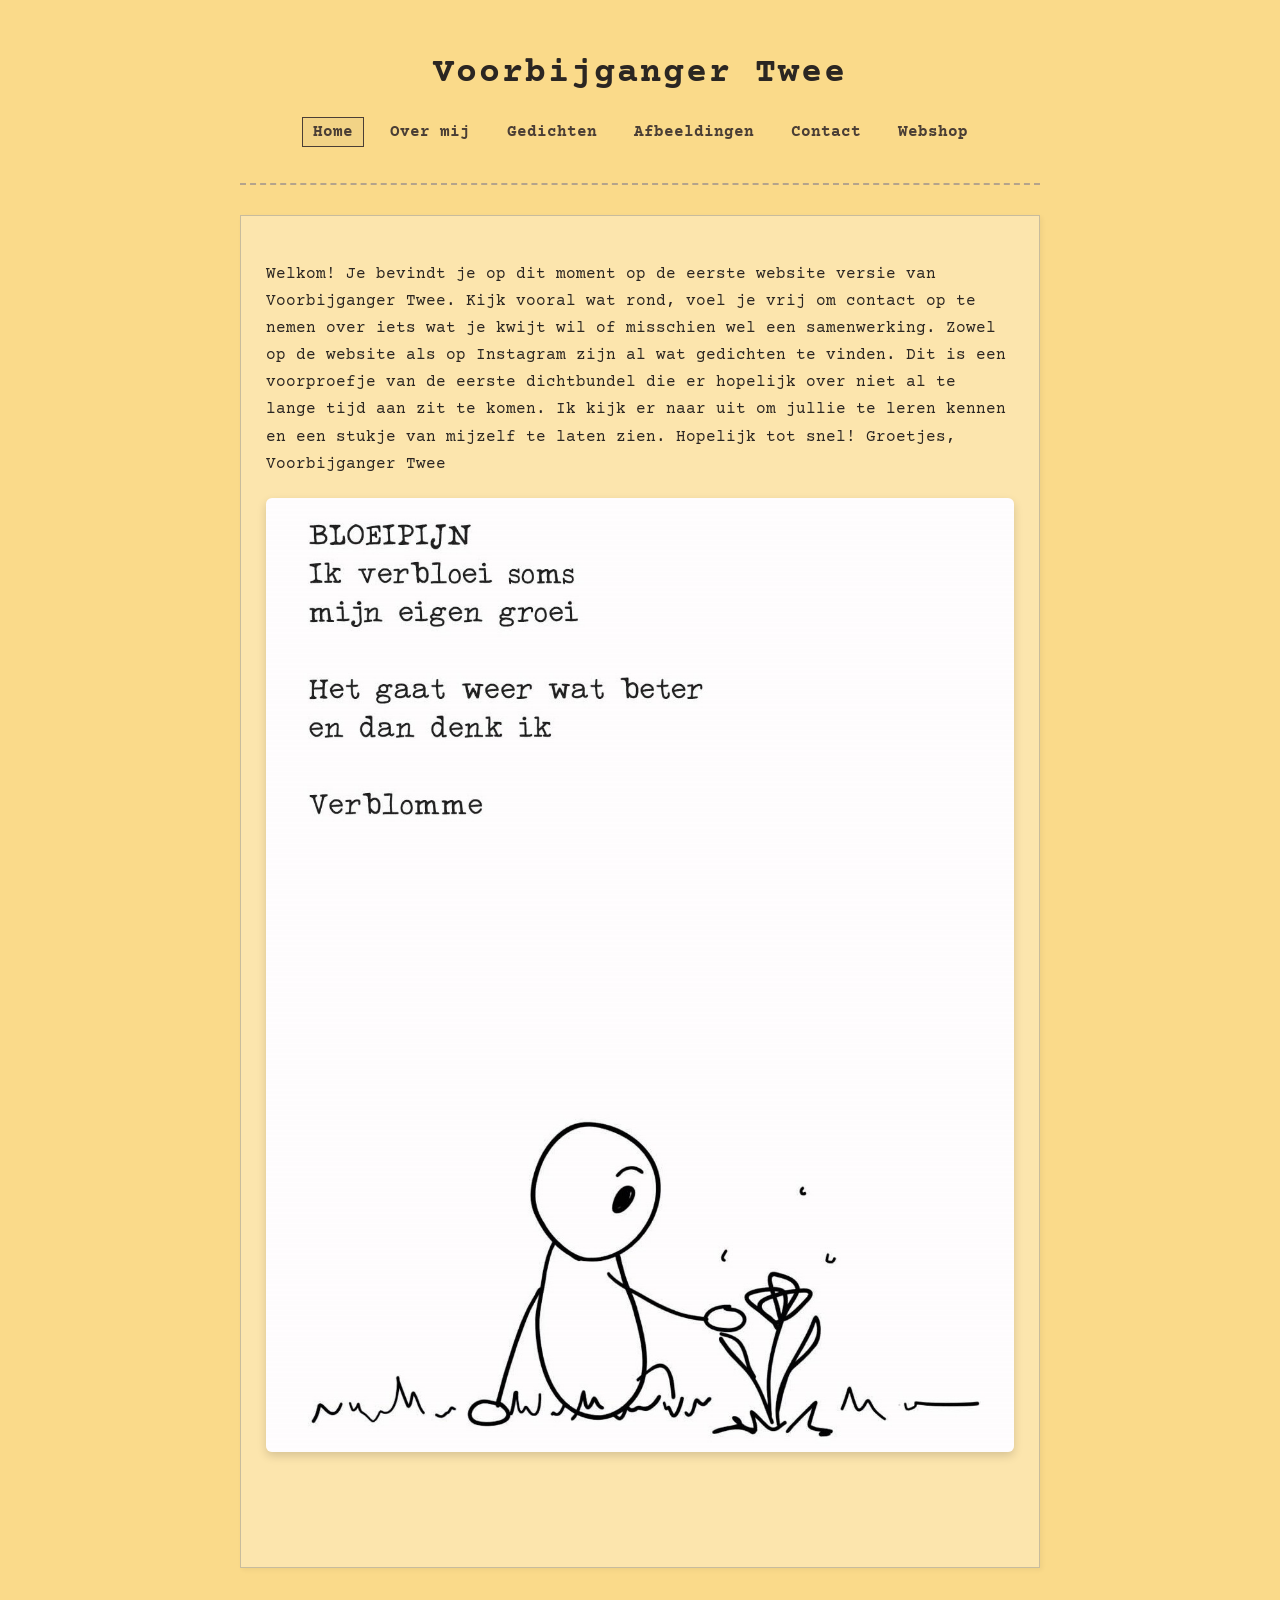
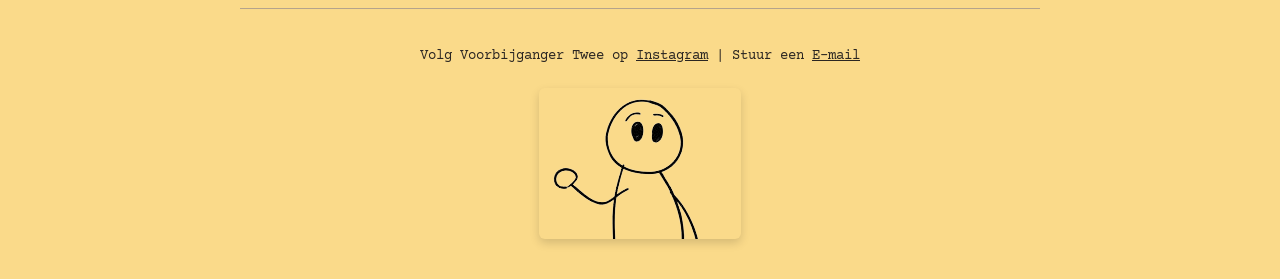
==== index.html @ 48aa64e8 "Eerste upload" ====
<!DOCTYPE html>
<html lang="nl">
<head>
    <meta charset="UTF-8">
    <meta name="viewport" content="width=device-width, initial-scale=1.0">
    <title>Voorbijganger Twee | Home</title>
    <link rel="stylesheet" href="style.css">
</head>
<body>

    <div class="container">
        <header>
            <h1>Voorbijganger Twee</h1>
            <nav>
                <ul>
                    <li><a href="index.html" class="active">Home</a></li>
                    <li><a href="over-mij.html">Over mij</a></li>
                    <li><a href="gedichten.html">Gedichten</a></li>
                    <li><a href="afbeeldingen.html">Afbeeldingen</a></li>
                    <li><a href="contact.html">Contact</a></li>
                    <li><a href="webshop.html">Webshop</a></li>
                </ul>
            </nav>
        </header>

        <main>
            <section class="card">
                <h2></h2> 
                Welkom!

Je bevindt je op dit moment op de eerste website versie van Voorbijganger Twee. Kijk vooral wat rond, voel je vrij om contact op te nemen over iets wat je kwijt wil of misschien wel een samenwerking.

Zowel op de website als op Instagram zijn al wat gedichten te vinden. Dit is een voorproefje van de eerste dichtbundel die er hopelijk over niet al te lange tijd aan zit te komen. Ik kijk er naar uit om jullie te leren kennen en een stukje van mijzelf te laten zien.

Hopelijk tot snel!

Groetjes,
Voorbijganger Twee

                  
                 <img src="site afbeeldingen/Bloeipijn.jpg" alt="Bloeipijn" class="gedicht-afbeelding">

                <p><i></i></p>
                
                <p>
                   <br>    
                    <br>
                      
                </p>

               
            
            </section>
        </main>

        <footer>
            <p>
                Volg Voorbijganger Twee op <a href="https://www.instagram.com/voorbijgangertwee" target="_blank">Instagram</a>
                | Stuur een <a href="mailto:voorbijgangertwee.beevee@hotmail.com">E-mail</a>
            </p>
                 <img src="site afbeeldingen/underbodyminbreeg-removebg-preview.png" alt="Gedicht Bewijsdrang" class="gedicht-afbeelding">
        </footer>
    </div>

</body>
</html>
---- style.css ----
/* Google Font importeren: Courier Prime (typemachine-stijl) */
@import url('https://fonts.googleapis.com/css2?family=Courier+Prime:ital,wght@0,400;0,700;1,400&display=swap');

body {
    font-family: 'Courier Prime', 'Courier New', Courier, monospace;
    background-color: #fada8a; /* Warm crème/geel oud papier */
    color: #2b2622; /* Inkt-zwart/donkerbruin */
    margin: 0;
    padding: 0;
    line-height: 1.7;
}

/* Container om de inhoud gecentreerd en overzichtelijk te houden */
.container {
    max-width: 800px;
    margin: 0 auto;
    padding: 20px;
}

/* Header & Navigatiemenu */
header {
    text-align: center;
    border-bottom: 2px dashed #b5a48b; /* Subtiele stippellijn als scheiding */
    padding-bottom: 20px;
    margin-bottom: 30px;
}

header h1 {
    font-size: 2.2rem;
    letter-spacing: 2px;
    margin-bottom: 10px;
}

nav ul {
    list-style: none;
    padding: 0;
    display: flex;
    justify-content: center;
    flex-wrap: wrap;
    gap: 15px;
}

nav a {
    text-decoration: none;
    color: #4a3e35;
    font-weight: bold;
    padding: 5px 10px;
    border: 1px solid transparent;
}

nav a:hover, nav a.active {
    border: 1px solid #4a3e35;
    background-color: rgba(0, 0, 0, 0.03);
}

/* Secties & Blokken */
.card {
    background: rgba(255, 255, 255, 0.3); /* Licht doorschijnend op papier */
    border: 1px solid #c8bc9d;
    padding: 25px;
    margin-bottom: 30px;
    box-shadow: 2px 2px 5px rgba(0,0,0,0.05);
}

/* Afbeeldingen van Voorbijganger Twee */
.illustratie {
    max-width: 100%;
    height: auto;
    display: block;
    margin: 15px auto;
}

/* Footer met links naar mail & insta */
footer {
    text-align: center;
    margin-top: 40px;
    padding-top: 20px;
    border-top: 1px solid #b5a48b;
    font-size: 0.9rem;
}

footer a {
    color: #2b2622;
}/* Styling voor de gedichten-afbeelding */
.gedicht-afbeelding {
  max-width: 100%;
  height: auto;
  display: block;
  margin: 20px auto;
  box-shadow: 0 4px 10px rgba(0, 0, 0, 0.15);
  border-radius: 6px;
}
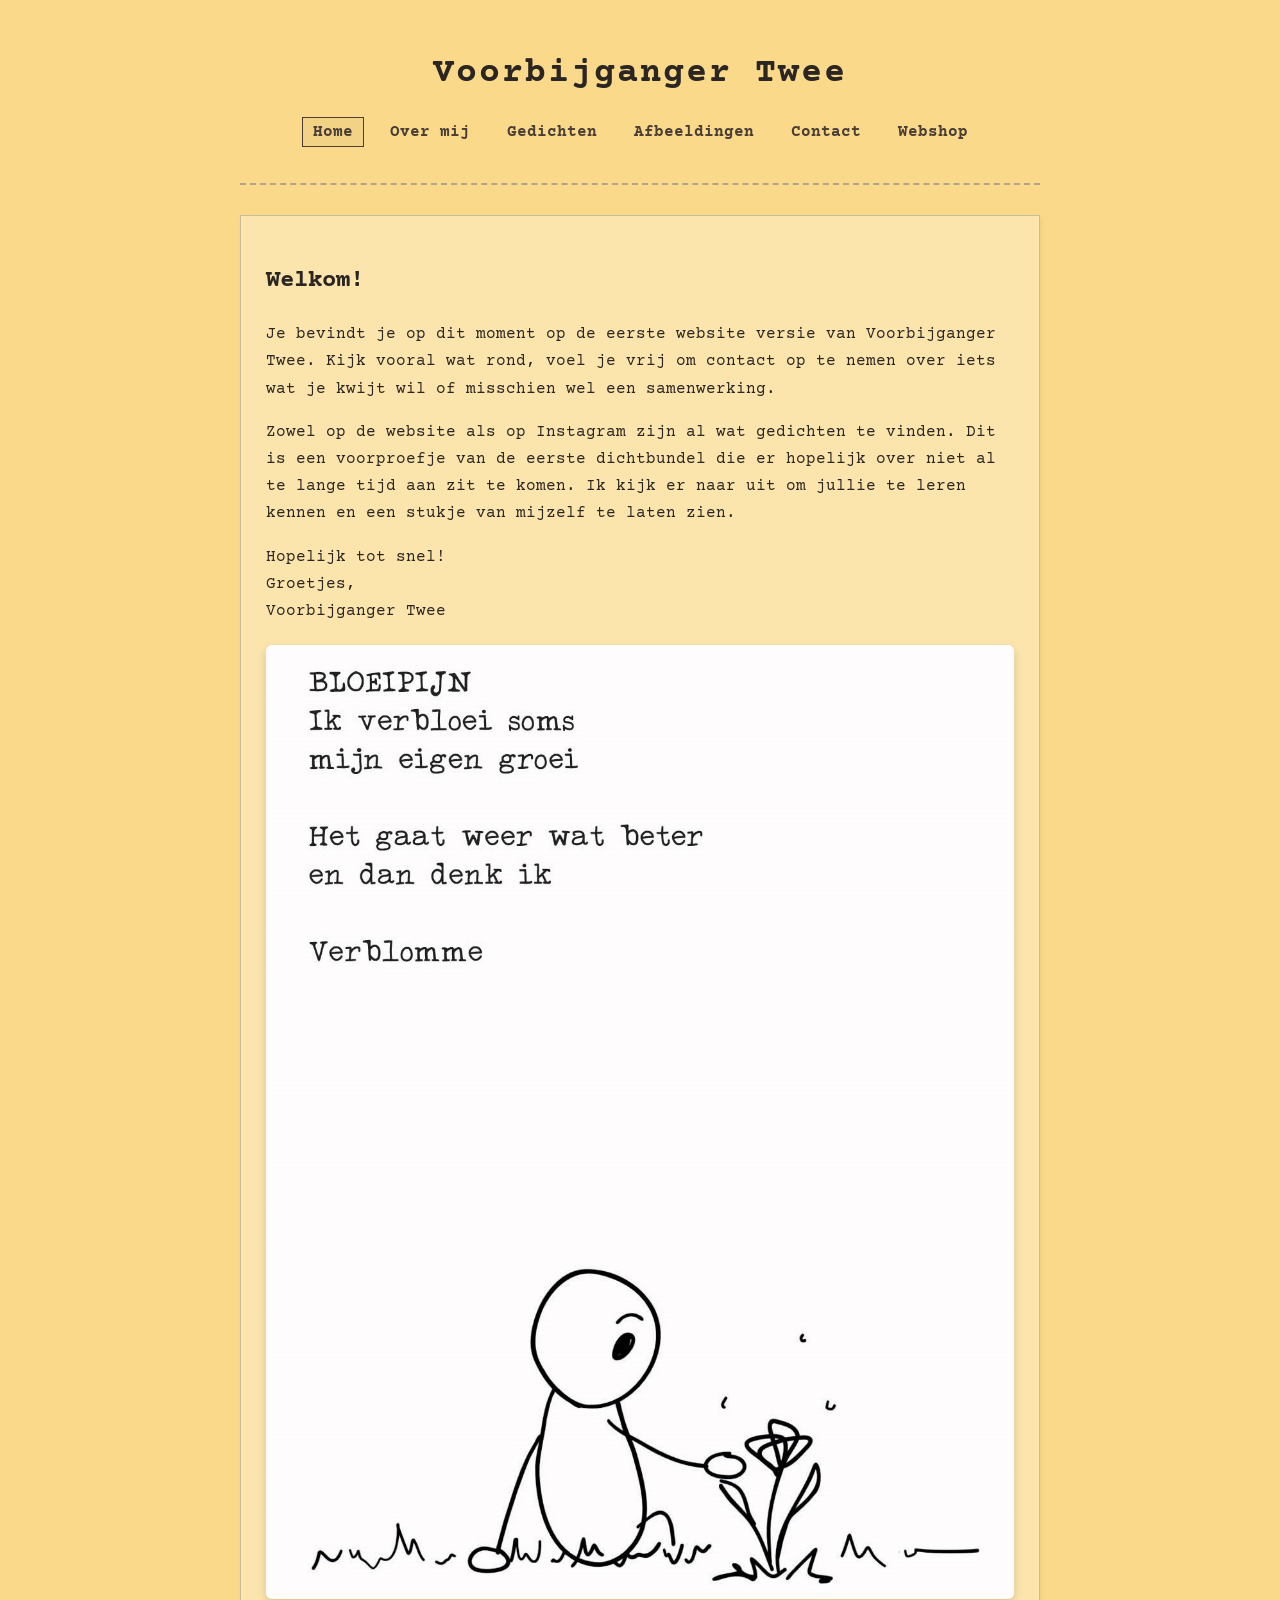
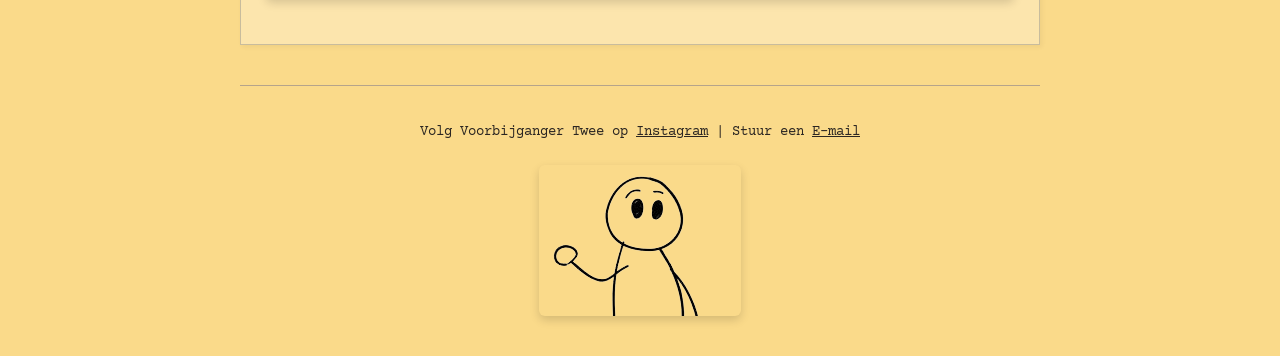
==== commit cd6642f5: "Google verificatie toegevoegd" ====
--- a/index.html
+++ b/index.html
@@ -5,6 +5,7 @@
     <meta name="viewport" content="width=device-width, initial-scale=1.0">
     <title>Voorbijganger Twee | Home</title>
     <link rel="stylesheet" href="style.css">
+    <meta name="google-site-verification" content="google6f737abf534c8eba" />
 </head>
 <body>
 
@@ -25,31 +26,20 @@
 
         <main>
             <section class="card">
-                <h2></h2> 
-                Welkom!
-
-Je bevindt je op dit moment op de eerste website versie van Voorbijganger Twee. Kijk vooral wat rond, voel je vrij om contact op te nemen over iets wat je kwijt wil of misschien wel een samenwerking.
-
-Zowel op de website als op Instagram zijn al wat gedichten te vinden. Dit is een voorproefje van de eerste dichtbundel die er hopelijk over niet al te lange tijd aan zit te komen. Ik kijk er naar uit om jullie te leren kennen en een stukje van mijzelf te laten zien.
-
-Hopelijk tot snel!
-
-Groetjes,
-Voorbijganger Twee
-
-                  
-                 <img src="site afbeeldingen/Bloeipijn.jpg" alt="Bloeipijn" class="gedicht-afbeelding">
-
-                <p><i></i></p>
-                
+                <h2>Welkom!</h2> 
                 <p>
-                   <br>    
-                    <br>
-                      
+                Je bevindt je op dit moment op de eerste website versie van Voorbijganger Twee. Kijk vooral wat rond, voel je vrij om contact op te nemen over iets wat je kwijt wil of misschien wel een samenwerking.
+                </p>
+                <p>
+                Zowel op de website als op Instagram zijn al wat gedichten te vinden. Dit is een voorproefje van de eerste dichtbundel die er hopelijk over niet al te lange tijd aan zit te komen. Ik kijk er naar uit om jullie te leren kennen en een stukje van mijzelf te laten zien.
+                </p>
+                <p>
+                Hopelijk tot snel!<br>
+                Groetjes,<br>
+                Voorbijganger Twee
                 </p>
 
-               
-            
+                <img src="site afbeeldingen/Bloeipijn.jpg" alt="Bloeipijn" class="gedicht-afbeelding">
             </section>
         </main>
 
@@ -58,7 +48,7 @@
                 Volg Voorbijganger Twee op <a href="https://www.instagram.com/voorbijgangertwee" target="_blank">Instagram</a>
                 | Stuur een <a href="mailto:voorbijgangertwee.beevee@hotmail.com">E-mail</a>
             </p>
-                 <img src="site afbeeldingen/underbodyminbreeg-removebg-preview.png" alt="Gedicht Bewijsdrang" class="gedicht-afbeelding">
+            <img src="site afbeeldingen/underbodyminbreeg-removebg-preview.png" alt="Gedicht Bewijsdrang" class="gedicht-afbeelding">
         </footer>
     </div>
 
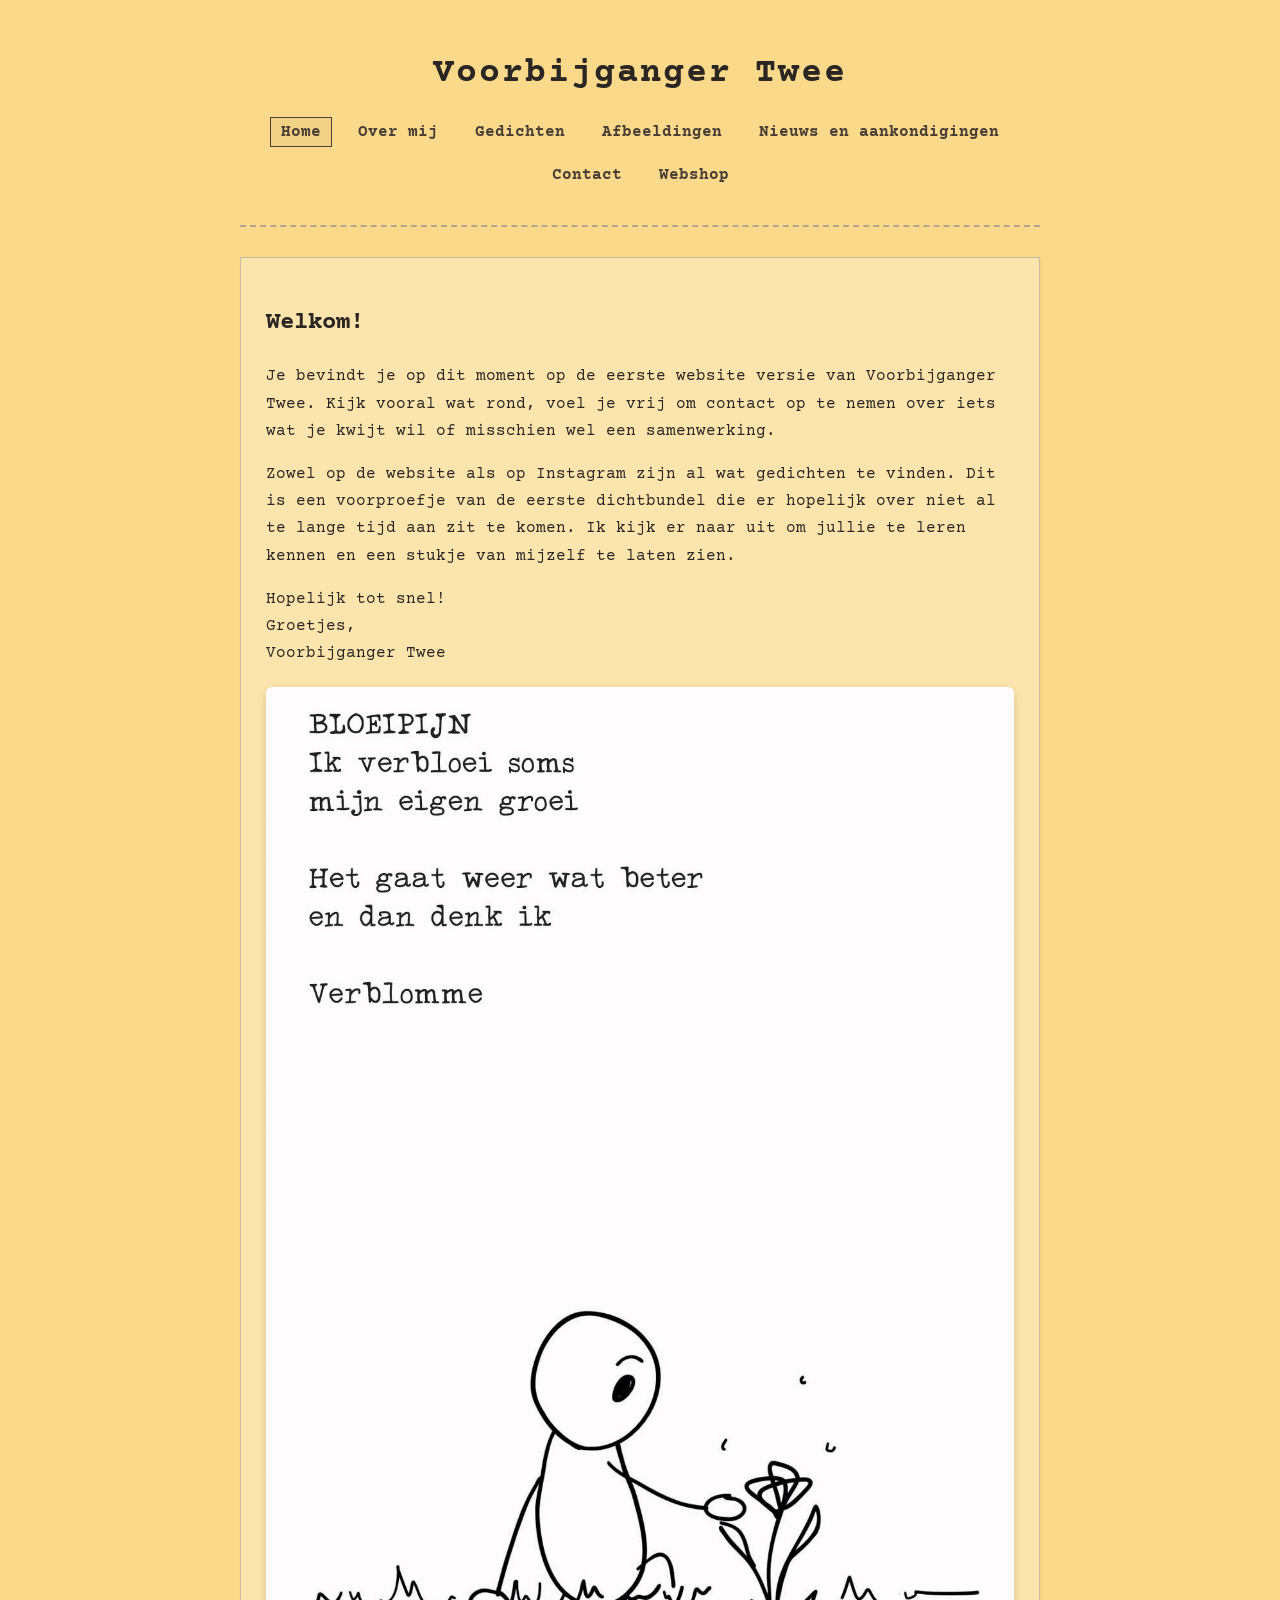
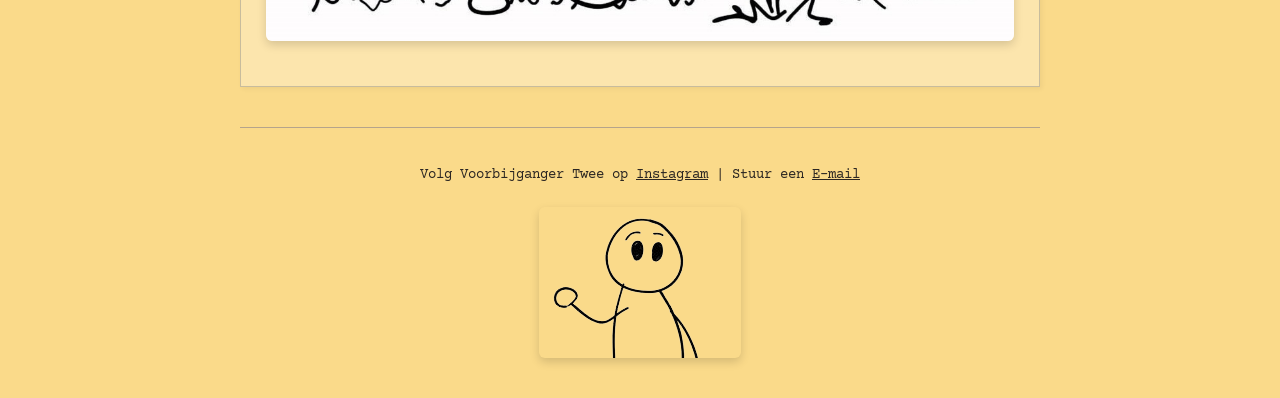
==== commit 7bfe723a: "Nieuwspagina toegevoegd en contact hersteld" ====
--- a/index.html
+++ b/index.html
@@ -5,7 +5,16 @@
     <meta name="viewport" content="width=device-width, initial-scale=1.0">
     <title>Voorbijganger Twee | Home</title>
     <link rel="stylesheet" href="style.css">
-    <meta name="google-site-verification" content="google6f737abf534c8eba" />
+    <meta name="google-site-verification" content="C4y7vtph3tHB9RMdFRd48w1yJqT3-bd8QAXj25tq5G0" />
+<!-- Google tag (gtag.js) -->
+<script async src="https://www.googletagmanager.com/gtag/js?id=G-D1KXNLCRHY"></script>
+<script>
+  window.dataLayer = window.dataLayer || [];
+  function gtag(){dataLayer.push(arguments);}
+  gtag('js', new Date());
+
+  gtag('config', 'G-D1KXNLCRHY');
+</script>
 </head>
 <body>
 
@@ -18,6 +27,7 @@
                     <li><a href="over-mij.html">Over mij</a></li>
                     <li><a href="gedichten.html">Gedichten</a></li>
                     <li><a href="afbeeldingen.html">Afbeeldingen</a></li>
+                    <li><a href="nieuws.html">Nieuws en aankondigingen</a></li>
                     <li><a href="contact.html">Contact</a></li>
                     <li><a href="webshop.html">Webshop</a></li>
                 </ul>
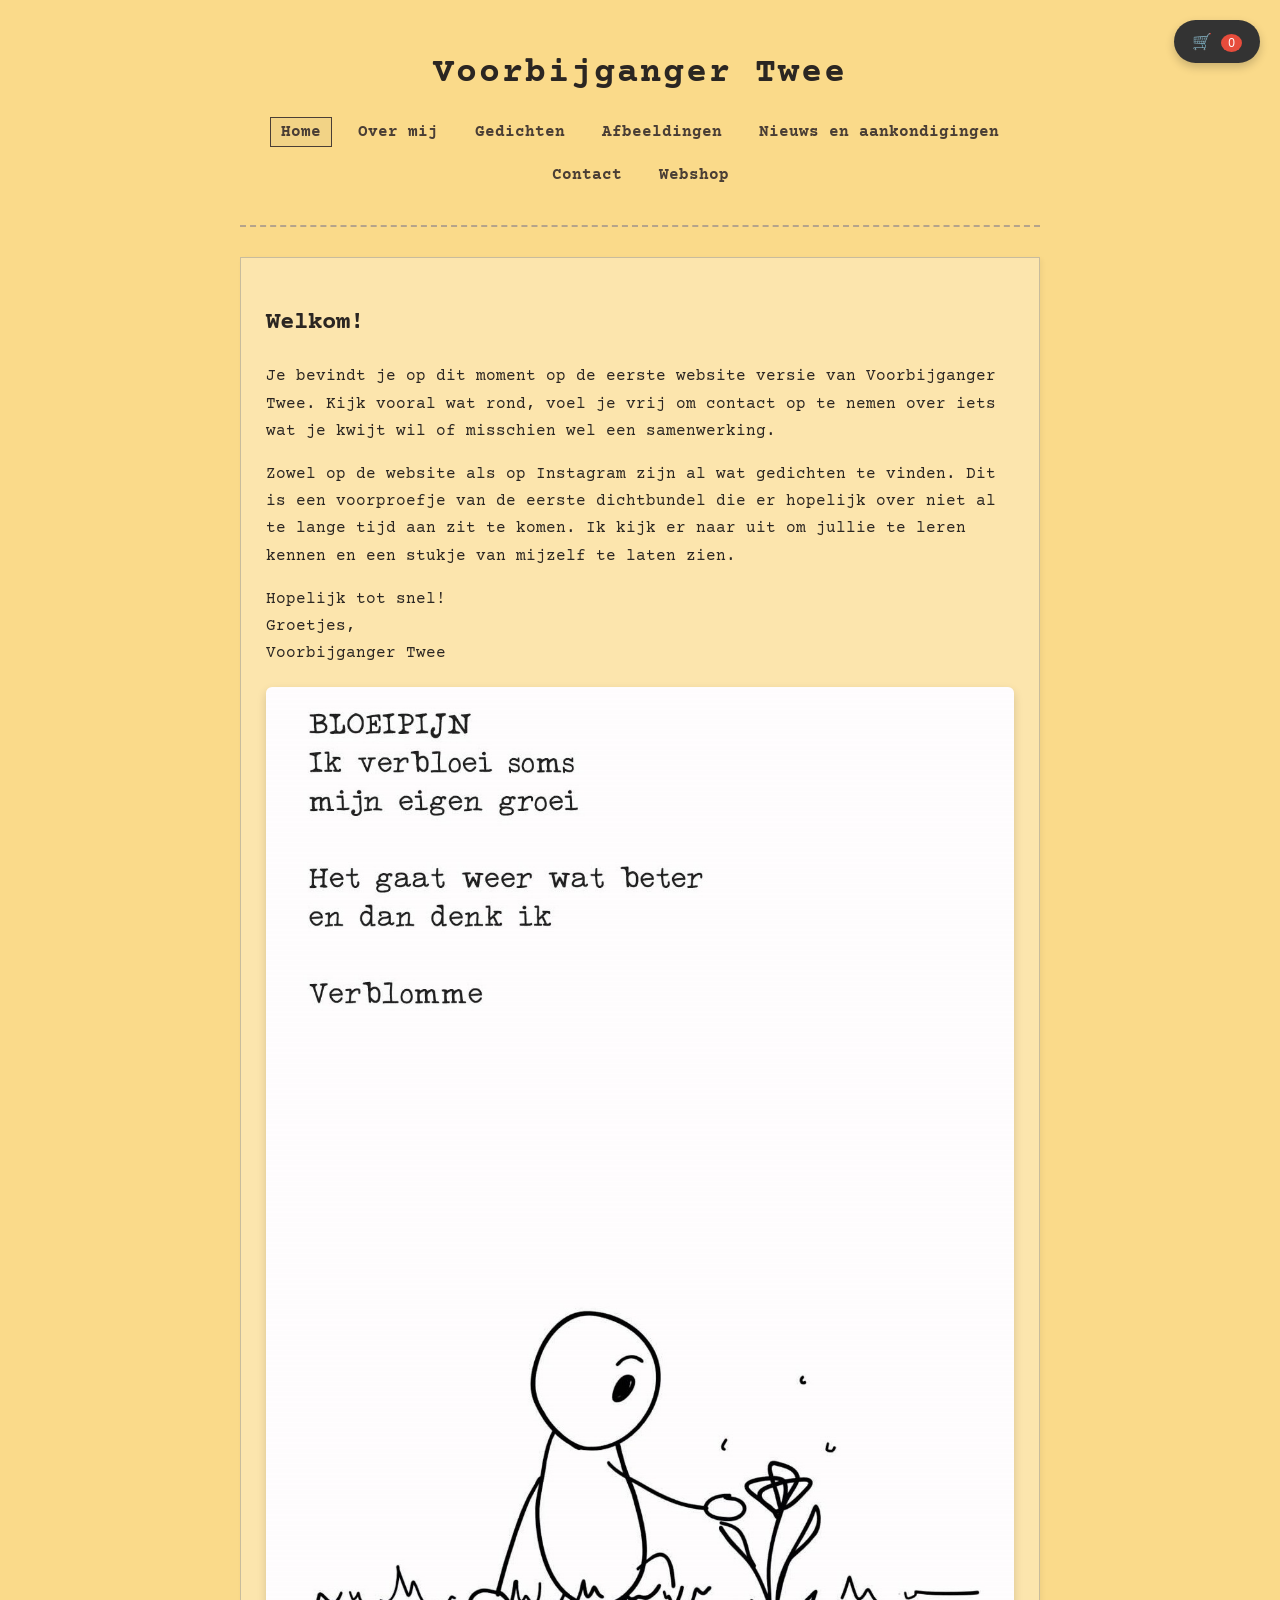
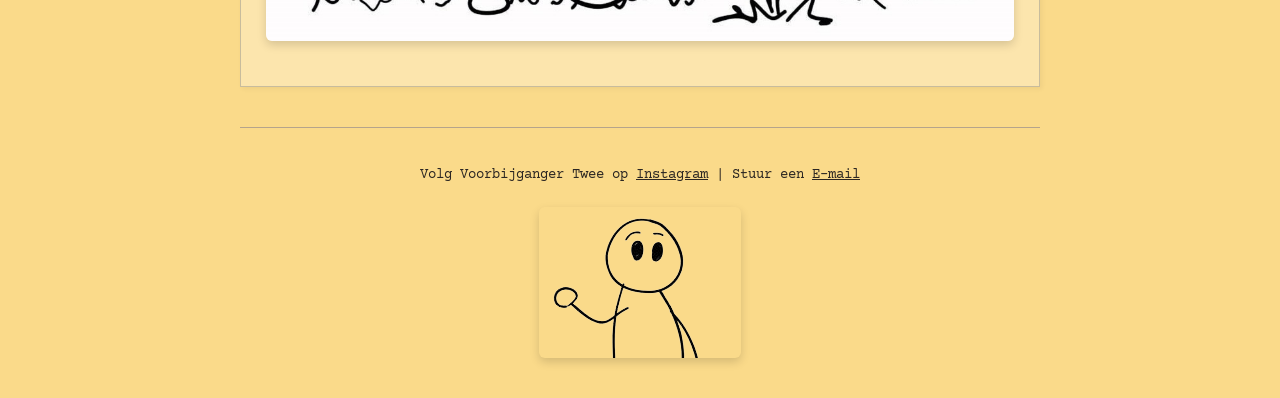
==== commit 6c69c6cc: "Checkout html hersteld en Formspree gekoppeld" ====
--- a/index.html
+++ b/index.html
@@ -62,5 +62,29 @@
         </footer>
     </div>
 
+<!-- Zwevende Winkelmand Knop (Rechtsboven) -->
+<button id="floating-cart-btn" onclick="toggleCartModal()">
+    🛒 <span id="cart-count">0</span>
+</button>
+
+<!-- Uitschuifbaar Winkelmand Paneel -->
+<div id="cart-drawer" class="cart-drawer">
+    <div class="cart-drawer-header">
+        <h3>Jouw Winkelmandje</h3>
+        <button onclick="toggleCartModal()" class="close-btn">&times;</button>
+    </div>
+    
+    <div id="cart-items" class="cart-drawer-body">
+        <!-- Producten worden hier automatisch ingeladen door cart.js -->
+    </div>
+
+    <div class="cart-drawer-footer">
+        <p><strong>Totaal: €<span id="cart-total">0.00</span></strong></p>
+        <a href="checkout.html" class="checkout-btn">Bestellen en betalen</a>
+    </div>
+</div>
+
+<!-- Koppeling naar het JavaScript-bestand -->
+<script src="cart.js"></script>
 </body>
 </html>
--- a/style.css
+++ b/style.css
@@ -89,4 +89,86 @@
   margin: 20px auto;
   box-shadow: 0 4px 10px rgba(0, 0, 0, 0.15);
   border-radius: 6px;
+}
+/* Zwevende Winkelmand Knop */
+#floating-cart-btn {
+    position: fixed;
+    top: 20px;
+    right: 20px;
+    background-color: #333;
+    color: #fff;
+    border: none;
+    padding: 12px 18px;
+    border-radius: 30px;
+    font-size: 16px;
+    cursor: pointer;
+    box-shadow: 0 4px 10px rgba(0,0,0,0.2);
+    z-index: 1000;
+}
+
+#cart-count {
+    background-color: #e74c3c;
+    color: white;
+    border-radius: 50%;
+    padding: 2px 7px;
+    font-size: 12px;
+    margin-left: 5px;
+}
+
+/* Uitschuifbaar Winkelmand Paneel (Side Panel) */
+.cart-drawer {
+    position: fixed;
+    top: 0;
+    right: -350px; /* Verbergt het paneel buiten beeld */
+    width: 320px;
+    height: 100%;
+    background-color: #fff;
+    box-shadow: -4px 0 15px rgba(0,0,0,0.15);
+    transition: right 0.3s ease;
+    z-index: 1001;
+    display: flex;
+    flex-direction: column;
+    padding: 20px;
+    box-sizing: border-box;
+}
+
+.cart-drawer.open {
+    right: 0; /* Schuift het paneel in beeld */
+}
+
+.cart-drawer-header {
+    display: flex;
+    justify-content: space-between;
+    align-items: center;
+    border-bottom: 1px solid #eee;
+    padding-bottom: 10px;
+}
+
+.close-btn {
+    background: none;
+    border: none;
+    font-size: 24px;
+    cursor: pointer;
+}
+
+.cart-drawer-body {
+    flex-grow: 1;
+    overflow-y: auto;
+    margin-top: 15px;
+}
+
+.cart-drawer-footer {
+    border-top: 1px solid #eee;
+    padding-top: 15px;
+}
+
+.checkout-btn {
+    display: block;
+    text-align: center;
+    background-color: #333;
+    color: #fff;
+    padding: 12px;
+    text-decoration: none;
+    border-radius: 4px;
+    margin-top: 10px;
 }
